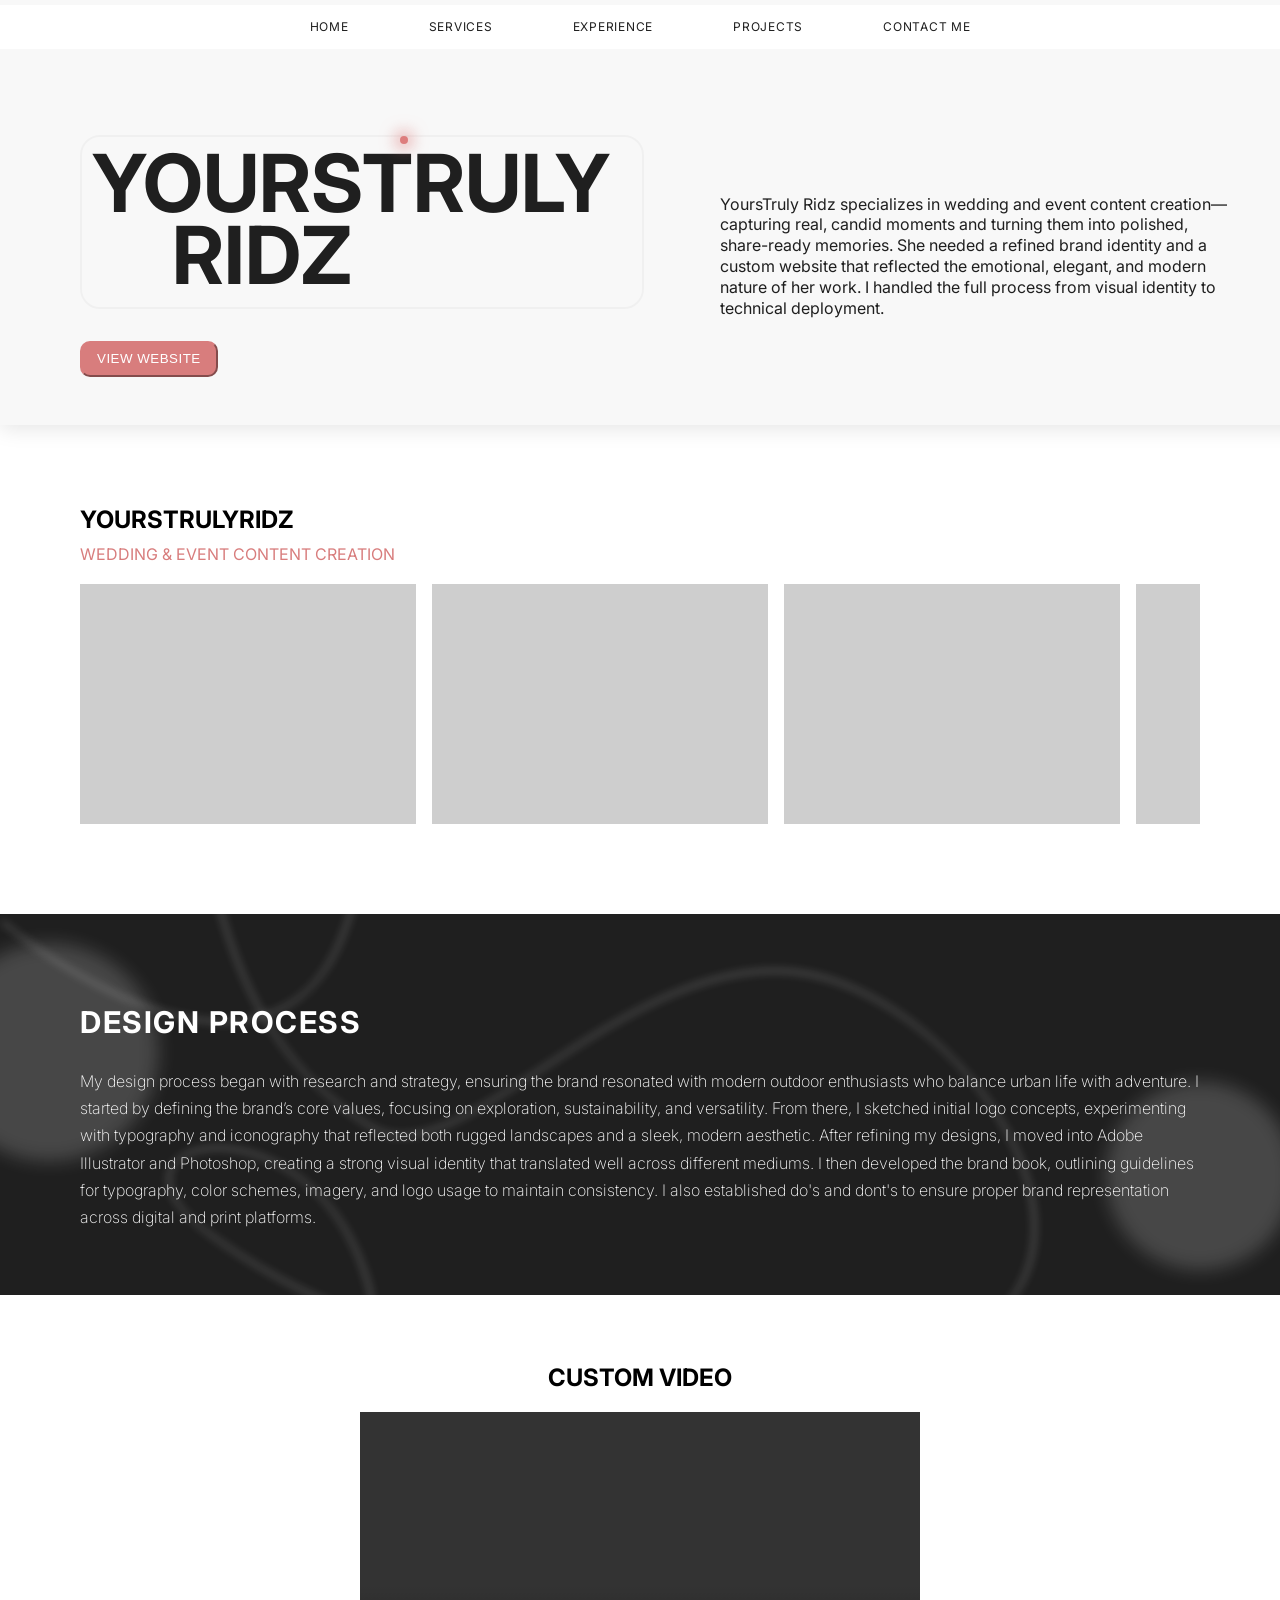
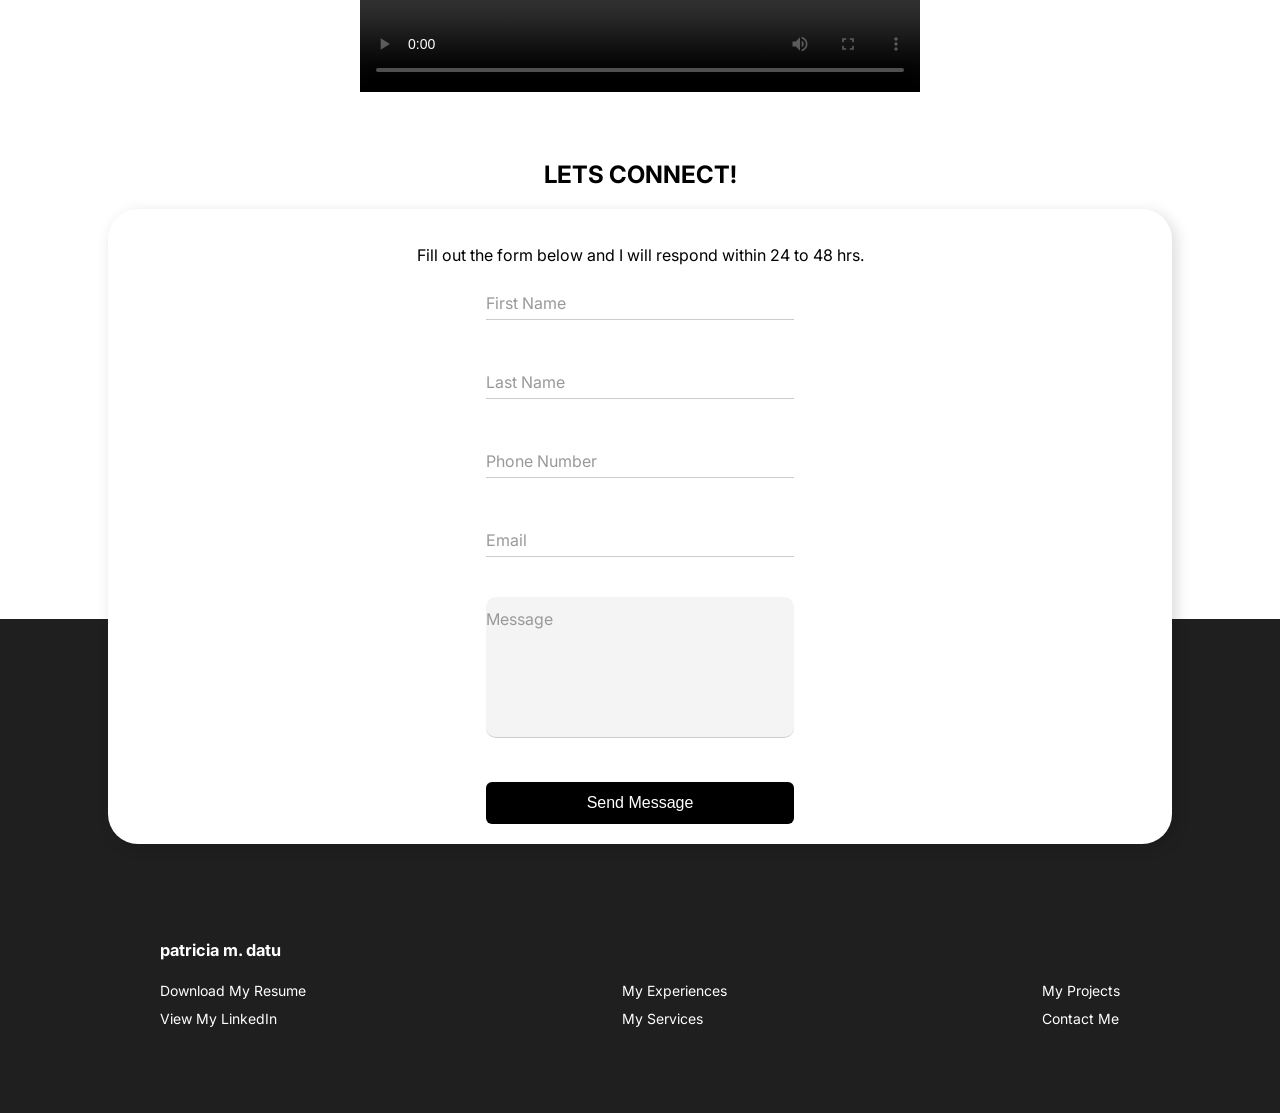
==== projects/yourstruly/index.html @ bf1b6eda "Add files via upload Projects Page - Yourstruly" ====
<!DOCTYPE html>
<html lang="en">
<head>
    <meta charset="UTF-8">
    <meta name="viewport" content="width=device-width, initial-scale=1.0">
    <title>Patricia M. Datu Projects</title>

    <link rel="stylesheet" href="/styles.css">
    <link rel="stylesheet" href="./yourstruly.css">

</head>
<body>
    
    <header class="main-header">
        <div class="button"><a href="#home">HOME</a></div>
        <div class="button"><a href="#services">SERVICES</a></div>
        <div class="button"><a href="#experience">EXPERIENCE</a></div>
        <div class="button"><a href="#projects">PROJECTS</a></div>
        <div class="button"><a href="#contact">CONTACT ME</a></div>
    </header>

    <div class="mobile-menu home-btn"></div>
    <div class="mobile-header-title-container">
        <div class="button"><a href="#services">SERVICES</a></div>
        <div class="button"><a href="#experience">EXPERIENCE</a></div>
        <div class="button"><a href="#projects">PROJECTS</a></div>
        <div class="button"><a href="#contact">CONTACT ME</a></div>
    </div>


    <section class="landing-container" id="home">
        <div class="left-container">
            <div id="landing-greeting">
                <div class="ui-ux-designer">
                    <div>YOURSTRULY</div>
                    <div class="indent">RIDZ</div>
                </div>                
                <button><a href="https://yourstrulyridz.ca/" target="_blank">VIEW WEBSITE</a></button>
            </div>
        </div>

        <div class="right-container">
            <p>YoursTruly Ridz specializes in wedding and event content creation—capturing real, candid moments and turning them into polished, share-ready memories. She needed a refined brand identity and a custom website that reflected the emotional, elegant, and modern nature of her work.
            I handled the full process from visual identity to technical deployment.</p>
        </div>
    </section>

    <section class="photo-gallery">
        <h1>YOURSTRULYRIDZ</h1>
        <p>WEDDING & EVENT CONTENT CREATION</p>

        <div class="photos-container">
            <div id="image"><img src="" alt=""></div>
            <div id="image"><img src="" alt=""></div>
            <div id="image"><img src="" alt=""></div>
            <div id="image"><img src="" alt=""></div>
            <div id="image"><img src="" alt=""></div>
            <div id="image"><img src="" alt=""></div>
            <div id="image"><img src="" alt=""></div>

        </div>
    </section>

    <section class="design-process main-experiences-container">
        <h1>DESIGN PROCESS</h1>
        <p>My design process began with research and strategy, ensuring the brand resonated with modern outdoor enthusiasts who balance urban life with adventure. I started by defining the brand’s core values, focusing on exploration, sustainability, and versatility. From there, I sketched initial logo concepts, experimenting with typography and iconography that reflected both rugged landscapes and a sleek, modern aesthetic. After refining my designs, I moved into Adobe Illustrator and Photoshop, creating a strong visual identity that translated well across different mediums. I then developed the brand book, outlining guidelines for typography, color schemes, imagery, and logo usage to maintain consistency. I also established do's and dont's to ensure proper brand representation across digital and print platforms.</p>
    </section>

    <section class="video-container">
        <h1>CUSTOM VIDEO</h1>
        <video controls playsinline id="mobile-landing-video" class="mobile-landing-video">
            <source src="./images/landing-video.mp4" type="video/mp4" codecs="avc1.4d002a, mp4a.40.2">
            Your browser does not support the video tag.
        </video>
    </section>


    <section id="contact">
        <h1 style="text-align: center;">LETS CONNECT!</h1>  

        <div class="contact-container">
                    <p>Fill out the form below and I will respond within 24 to 48 hrs.</p>

                    <div class="contact-me-success">
                        <h3>Thank you for your inquiry! I will respond within 24-48 hours. <br> - pmd</h3>              
                    </div>

                    <div class="form-container">
                        <div class="form">
                            <form id="contact-form" method="post" class="contact-form">

                            <div class="form-group">
                                <input placeholder="" type="text" id="first_name" name="first_name" required>
                                <label for="first_name">First Name</label>
                            </div>

                            <div class="form-group">
                                <input placeholder="" type="text" id="last_name" name="last_name" required>
                                <label for="last_name">Last Name</label>
                            </div>

                            <div class="form-group">
                                <input placeholder="" type="tel" id="phone" name="phone" required>
                                <label for="phone">Phone Number</label>
                            </div>

                            <div class="form-group">
                                <input placeholder="" type="email" id="email" name="email" required>
                                <label for="email">Email</label>
                            </div>

                            <div class="form-group message textarea-group">
                                <textarea placeholder="" id="message" name="message" required></textarea>
                                <label for="message">Message</label>
                            </div>

                            <input type="submit" id="submit-button" value="Send Message">
                            </form>
                        </div>
                    </div>            
        </div>

        <div class="footer-form-bg"></div>
    </section>

    <footer>
        <h3>patricia m. datu</h3>

        <div class="footer-links">
            <div class="col">
                <a href="./assets/patriciamdatu_RESUME.pdf" target="_blank">Download My Resume</a>
                <a href="https://www.linkedin.com/in/patriciamdatu" target="_blank">View My LinkedIn</a>
            </div>    
            
            <div class="col">                
                <a href="#">My Experiences</a>
                <a href="#">My Services</a>
            </div>
                        
            <div class="col">                
                <a href="#">My Projects</a>
                <a href="#contact">Contact Me</a>
            </div>
        </div>

    </footer>

    <script src="/main.js"></script>
</body>
</html>
---- styles.css ----
@import url('https://fonts.googleapis.com/css2?family=Inter:wght@100..900&display=swap');

body {
  font-family: 'Inter', sans-serif !important;
  overflow-x: hidden;
  margin: 0 !important;
}

a {
    text-decoration: none;
    line-height: 200%
}

.mobile-header-title-container {
    overflow: hidden;
    max-height: 0;
    opacity: 0;
    transform: translateY(-10px);
    transition: max-height 0.4s ease, opacity 0.3s ease, transform 0.3s ease;

    background-color: #fffffff6;
    box-shadow: 0 20px 15px rgba(0, 0, 0, 0.05);

    width: 100vw;
    z-index: 1001;
    position: absolute;
    text-align: center;
    padding: 30px 0;
    backdrop-filter: blur(100px);

    a {
        line-height: 2.5rem;
        color: #1F1F1F !important;
    }
}

.mobile-header-title-container.show {
    opacity: 1;
    transform: translateY(0);
}

/* DELETE-START */
#icon-placeholder {
    height: 100px;
    width: 100px;
    background-color: #DD7D7D;
    border-radius: 100px;
}
/* DELETE-END */

#landing-greeting button:hover {
    background-color: #333 !important;
    transition: ease 0.2s;
    cursor: pointer;
}

.main-header {
    position: fixed;
    display: flex;
    justify-content: center;
    gap: 5rem;
    align-items: center;
    background-color: #ffff;

    width: 100%;
    z-index: 1000;
    padding: 10px 0;
    margin-top: 5px;

    border-radius: 100px;

    a {
        color: #1f1f1f;
        letter-spacing: 0.75px;
        font-size: 12px;
    }

    a:hover {
        color: #DD7D7D;
        
        transition: ease;
        transition-duration: 0.15s;
    }

    .button:hover {
        color: #DD7D7D;
        border-bottom: 1.5px solid #1f1f1f;

        transition: ease;
        transition-duration: 0.15s;

        cursor: pointer;
    }
}

.landing-container {
    display: flex;
    align-items: center;
    flex-direction: row;
    gap: 10vw;

    height: 70vh;
    width: 100vw;

    padding: 0 5rem;

    #landing-greeting {
        width: 40vw;
        line-height: 125%;
    }

    /* START */
.ui-ux-designer {
    position: relative; /* for dot positioning */
    color: #1f1f1f;
    font-size: 5rem;
    font-weight: bolder;
    line-height: 90%;
    border: 2px solid #00000008;
    border-radius: 20px;
    padding: 10px;
    width: 500px;  /* needed for JS calculations */
    height: 150px; /* needed for JS calculations */
}

.ui-ux-designer .indent {
    padding-left: 5rem;
}

/* Dot style */
.moving-dot {
    position: absolute;
    width: 8px;
    height: 8px;
    background-color: #DD7D7D;
    border-radius: 50%;
    top: 0;
    left: 0;
    box-shadow: 0 0 15px 5px rgba(221, 125, 125, 0.6); /* glow effect */

}


    /* END */
    
    p {
        line-height: 130%;
        font-size: 16px;
        color: #1f1f1f;
    }

    .right-container {
        width: 60vw;
    }

    button {
        background-color: #1f1f1f;
        padding: 0 15px;
        border-radius: 10px;

        a {
            color: #ffff;
            line-height: 2rem;
            letter-spacing: 0.5px;
        }
    }

}
/* START */
.main-experiences-container {
    background-color: #1f1f1f;
    padding-left: 4rem;
    padding-bottom: 25px;

    background-image: url(./assets/black-bg.svg);
    background-position: center center;
    background-size: cover;
    background-repeat: no-repeat;

    h1 {
        color: #ffff;
        font-size: 30px;
        letter-spacing: 1.5px;
        line-height: 200%;
        padding-top: 30px;
        margin: 0;
    }

    .card-container {
        display: flex;           /* align cards horizontally */
        gap: 20px;
        overflow-x: auto;        /* enable horizontal scrolling */
        padding-bottom: 1rem;    /* optional: space for scrollbar */
        scroll-behavior: smooth;

        /* make cards snap nicely (optional) */
        scroll-snap-type: x mandatory;
    }

    /* hide scrollbar for cleaner look */
    .card-container::-webkit-scrollbar {
        display: none;
    }
    .card-container {
        -ms-overflow-style: none;  /* IE/Edge */
        scrollbar-width: none;      /* Firefox */
    }

    .card-container .card {
        flex-shrink: 0;           /* prevent shrinking */
        scroll-snap-align: start; /* snap each card at the start */
        width: 325px;
        height: 245px;
        padding: 20px;

        cursor: pointer;

        mix-blend-mode: exclusion;

        background: rgba(0, 0, 0, 0.44);
        border-radius: 16px;
        box-shadow: 0 4px 30px rgba(0, 0, 0, 0.1);
        backdrop-filter: blur(7.7px);
        -webkit-backdrop-filter: blur(7.7px);
        border: 1px solid rgba(255, 255, 255, 0.14);

        p {
            color: #ffff;
            font-size: 14px;
        }

        h2 {
            color: #ffff;
            font-size: 30px;
            margin: 0;
        }
    }

    .card:hover {
        box-shadow: 0 4px 30px rgba(255, 255, 255, 0.1);
        border: 1.2px solid #ffffffb6;
        transition: ease 0.3s;
    }
}

.experience {
    max-height: 0;
    overflow: hidden;
    padding: 0;
    opacity: 0;
    transform: translateY(-20px);
    transition: max-height 0.5s ease, padding 0.5s ease, opacity 0.5s ease, transform 0.5s ease;

    display: flex;
    flex-direction: row;
    justify-content: space-between;

    z-index: -1;

    .flex-1 {
        width: 40%;
        font-weight: 300;
    }

    .flex-2 {
        width: 50%;
        font-size: 15px;
        line-height: 150%;
        margin: 10px 0;
        font-weight: 300;

    }
    
    li {
        padding: 5px 0;
    }

    h1 {
        margin: 0!important;
    }

    h3 {
        margin-top: 10px;
        color: #BFBFBF;
        font-weight: 400;
    }
}

.experience.show {
    z-index: -1;
    padding: 4rem 5rem;
    opacity: 1;
    transform: translateY(0);
    background-color: #F8F8F8;
     box-shadow: 0 8px 20px rgba(0, 0, 0, 0.08);
}



/* END */
.services-container {
    display: flex;
    justify-content: center;
    align-items: center;
    flex-direction: column;

    padding: 2rem 5rem;

    .card-container {
        display: flex;
        flex-direction: row;
        gap: 100px;
    }

    .service-card {
        width: 25%;
    }
}

#projects {
    .projects-header {
        display: flex;
        flex-direction: row;
        justify-content: space-between;

        padding: 2rem 5rem;
    }

    #links {
        display: flex;
        justify-content: space-around;
        align-items: center;
        width: 60%;
    }

    a {
        transition: ease-in-out 0.2ms;
        color: #1f1f1f;
    }

    a:hover {
        border-top: #DD7D7D solid 1px;
        color: #939393;
    }
}

.projects-grid {
    display: grid;
    grid-template-columns: repeat(3, 1fr);
    gap: 20px;
    justify-items: start;
    align-items: start;      

    width: 89%;
    margin: 0 auto;
    margin-bottom: 2rem;
}

.project-card {
    /* box-shadow: 0 4px 12px rgba(0, 0, 0, 0.08); */
    cursor: pointer;
    transition: ease-in-out 2ms;

    transition: opacity 0.1s ease;
    opacity: 1;
    position: relative;

    box-shadow: 0 4px 15px rgba(0, 0, 0, 0.086);

    img {
        width: 100%;
    }
}

.project-card.hide {
    opacity: 0;
    pointer-events: none;
    position: absolute; 
}

.project-card:hover {
    box-shadow: 0 4px 20px rgba(0, 0, 0, 0.148);
    scale: 101%;

    transition: ease-in-out 0.1s;

}

.project-preview {
    height: 40%;

    h2 {
        padding: 0 20px;
        margin-bottom: 10px !important;
        font-size: 20px;
    }

    p {
        padding: 0 20px;
        margin-top: 0;
        font-size: 14px;
        font-weight: 300;
        margin-bottom: 25px;
        line-height: 1rem;
    }
}

#contact {
    display: flex;
    justify-content: end;
    align-items: center;
    flex-direction: column;

    text-align: center;
}

.contact-container {
    background-color: #ffff;
    box-shadow: 4px 4px 15px rgba(0, 0, 0, 0.148);
    border-radius: 30px;

    width: 80%;
    padding: 20px;
}

.form-container {
    display: flex;
    align-items: center;
    justify-content: flex-end;
    flex-direction: column;
    width: 100%;
}

.contact-form {
  max-width: 600px;
  margin: 0 auto;
  display: flex;
  flex-direction: column;
  gap: 20px;
}

.contact-me-success {
    display: none;
}

.form {
    width: 30%;
}

.form-group {
  position: relative;
  margin-bottom: 20px;
}

.form-group input,
.form-group textarea {
  width: 100%;
  border: none;
  border-bottom: 1px solid #ccc;
  font-size: 16px;
  padding: 12px 0 8px 0;
  background: none;
  outline: none;
  transition: all 0.2s ease;
  resize: none;
}

/* Label positioning */
.form-group label {
  position: absolute;
  top: 12px;
  left: 0;
  font-size: 16px;
  color: #999;
  pointer-events: none;
  transition: all 0.2s ease;
}

/* When input is focused or has text */
.form-group input:focus + label,
.form-group input:not(:placeholder-shown) + label,
.form-group textarea:focus + label,
.form-group textarea:not(:placeholder-shown) + label {
  top: -8px;
  font-size: 12px;
  color: #d87d7d; /* highlight color */
}

textarea {
  min-height: 120px;
}

.message textarea{
    background-color: #f4f4f4;
    border-radius: 10px;
}

#submit-button {
  background-color: #000;
  color: #fff;
  padding: 12px 20px;
  border: none;
  border-radius: 6px;
  cursor: pointer;
  font-size: 16px;
  transition: background-color 0.2s ease;
}

#submit-button:hover {
  background-color: #333 !important;
}

.footer-form-bg {
    height: 25vh;
    position: absolute;
    background-color: #1F1F1F;
    width: 100%;
    display: flex;

    z-index: -1;
}

footer {
    background-color: #1F1F1F;
    color: #ffff;
    font-size: 14px;
    padding: 5rem 10rem;


    .footer-links {
        display: flex;
        flex-direction: row;
        justify-content: space-between;

        max-width: 1500px;
    }

    a{
        color: #ffff;

        transition: ease 0.2s;
    }

    a:hover{
        color: #cfa3a3;
    }

    .col {
        display: flex;
        flex-direction: column;
    }
}

@media screen and (max-width: 769px) {
.main-header {
    display: none;
}

.mobile-menu {
    display: block;
    width: 75px;
    height: 75px;
    background-color: #d87d7d;
    /* TEMPORARY START */
    margin: 20px;
    border-radius: 100px;
}

.landing-container {
    flex-direction: column;
    padding: 2rem 0;
    justify-content: flex-end;
    height: auto;
    width: 90%;
    margin: 0 auto;

    img {
        display: none;
    }

    .left-container {
        width: 100%;
    }

    .right-container {
        display: none;
    }

    #landing-greeting{
        width: 100%;
        padding-bottom: 2rem;

        p {
            width: 90%;
            font-size: 14px;        
        }
    }

    .ui-ux-designer {
        width: 350px;
        font-size: 3.5rem;
        height: 100px;

        margin: 25px 0px;

        .indent {
            padding-left: 3rem;
        }
    }
}

.main-experiences-container {
    padding-left: 1rem;
}

.experience.show {
    padding: 2rem 1rem !important;
}

.experience {
    flex-direction: column;
    
    .flex-1 {
        width: 100%;

        h1 {
            font-size: 28px;
        }
    }

    .flex-2 {
        width: 90%;
        padding: 0 2rem;
        font-size: 14px;
    }
}

.services-container{
    padding: 2rem 1rem;

    .card-container {
        flex-direction: column !important;
        gap: 50px;
        text-align: center;
        justify-content: center;
    }

    .service-card {
        width: 100%;
        display: flex;
        flex-direction: column;
        align-items: center;
        justify-content: center;
        font-weight: 300;

        h2 {
            margin-bottom: 0;
        }

        p {
            margin-top: 5px;
        }
    }
}

.projects-grid {
    grid-template-columns: repeat(1, 1fr);
}

#projects{
    text-align: center;

    .projects-header {
        flex-direction: column;
        padding: 2rem 1rem;
    }    

    #links {
        width: 100%;
    }
}

.form {
    width: 85%;
    padding-top: 1rem;
}

footer {
    padding: 3rem 1rem;
    text-align: center;

    .footer-links {
        flex-direction: column;
    }

    h3 {
        font-size: 2rem;
        font-weight: 400;
        padding-top: 0;
    }

    a {
        line-height: 2rem;
    }
}

}
---- projects/yourstruly/yourstruly.css ----
.main-header {
    border-radius: 0;
}

.landing-container {
    background-color: #F8F8F8;
    height: auto;
    padding: 3rem 5rem;
    padding-top: 15vh;

    box-shadow: 0 4px 20px rgba(0, 0, 0, 0.10);
}

.right-container {
    p {
        width: 80%;
    }
}

.ui-ux-designer {
    width: 540px !important;
}

.left-container {
    button {
        margin-top: 2rem;
        background-color: #d87d7d;
        border-color: #d87d7d;
    }

    button:hover {
        background-color: #d87d7dae;
    }
}

.photo-gallery {
    padding: 5rem 5rem;

    h1 {
        margin: 0;
    }

    p {
        color: #d87d7d;
        margin: 10px 0
    }

    .photos-container {
        display: flex;
        gap: 16px;
        overflow-x: auto;
        scroll-behavior: smooth;
        padding: 10px 0;
    }

    .photos-container::-webkit-scrollbar {
        height: 8px;           
    }

    .photos-container::-webkit-scrollbar-thumb {
        background-color: rgba(0,0,0,0.3);
        border-radius: 4px;
    }

    .photos-container::-webkit-scrollbar-track {
        background: transparent;
    }

    #image {
        flex: 0 0 auto;
        width: 200px;
    }

    #image img {
        width: 100%;
        height: auto;
        display: block;
        border-radius: 12px;
    }

    #image {
        width: 30%;
        height: 15rem;
        background-color: #cecece;
    }
}

.design-process {
    padding: 3rem 5rem;
    color: #ffff;
    font-weight: 200;
    line-height: 1.7rem;
}

.video-container {
    padding: 3rem 5rem;
    display: flex;
    flex-direction: column;
    justify-content: center;
    align-items: center;

    video {
        width: 50%;
    }
}

@media screen and (max-width: 769px) {
    .landing-container {
        padding: 2rem 0.5rem;
        text-align: center;
        display: block;

        .right-container {
            display: block;
            width: 100%;
        }

        p {
            width: 100%;
        }

        #landing-greeting {
            padding-bottom: 0;

            button {
                order: 1;
            }
        }
    }

    .left-container {
        button {
            margin: 0;
        }
    }

    .ui-ux-designer {
        width: 375px !important;
        order: 2;
    }

    .photo-gallery {
        padding: 5rem 1rem;
        flex-direction: column;
    }

    .design-process {
        padding: 1rem 1rem;
        font-size: 15px;
        text-align: center;

        p {
            margin-top: 0 !important;
        }
    }

    .video-container {
        padding: 2rem 1rem;

        video {
            width: 95%;
        }
    }
}
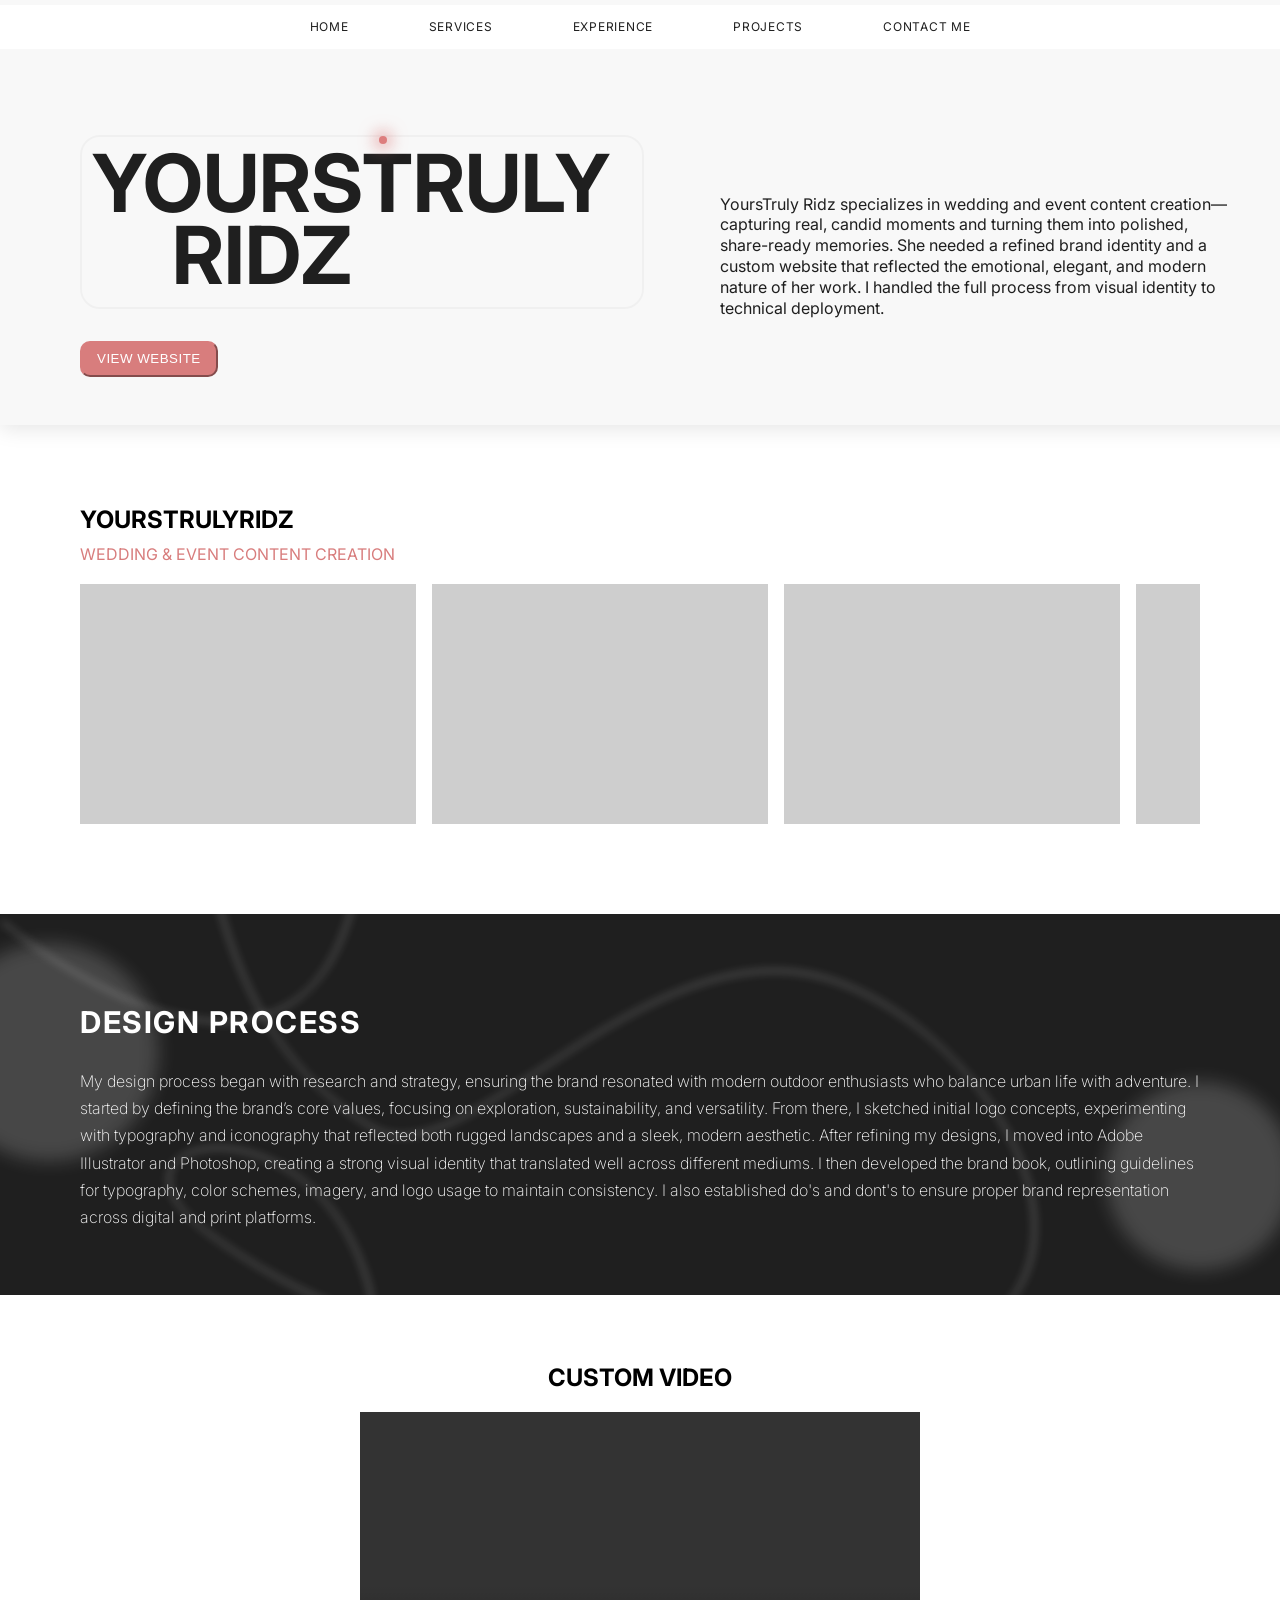
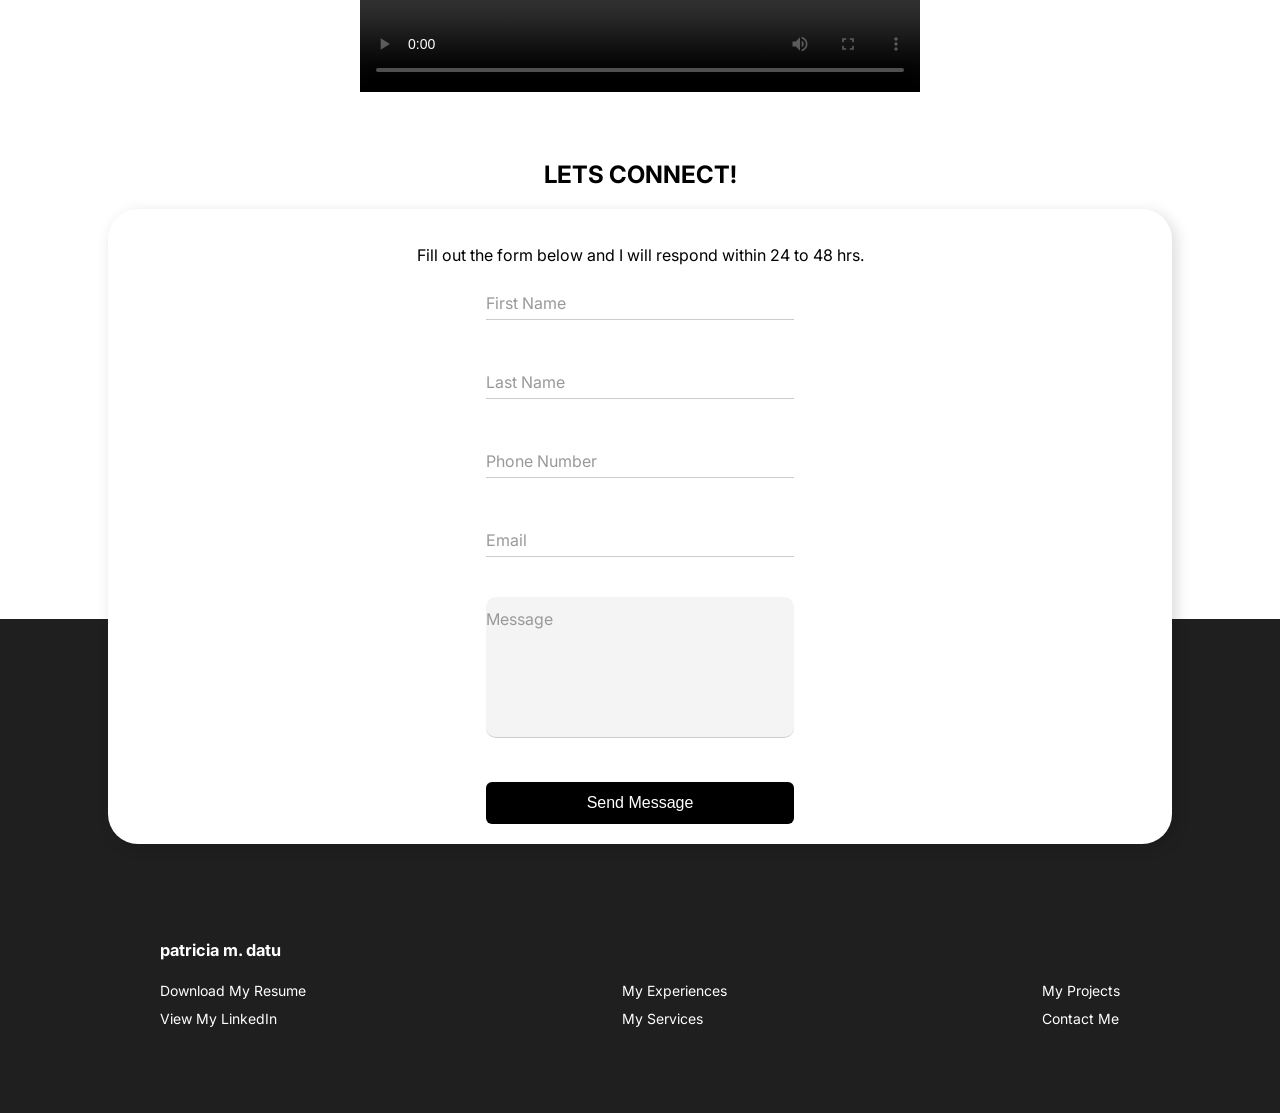
==== commit eab5f50b: "Add files via upload" ====
--- a/projects/yourstruly/index.html
+++ b/projects/yourstruly/index.html
@@ -5,7 +5,7 @@
     <meta name="viewport" content="width=device-width, initial-scale=1.0">
     <title>Patricia M. Datu Projects</title>
 
-    <link rel="stylesheet" href="/styles.css">
+    <link rel="stylesheet" href="../../styles.css">
     <link rel="stylesheet" href="./yourstruly.css">
 
 </head>
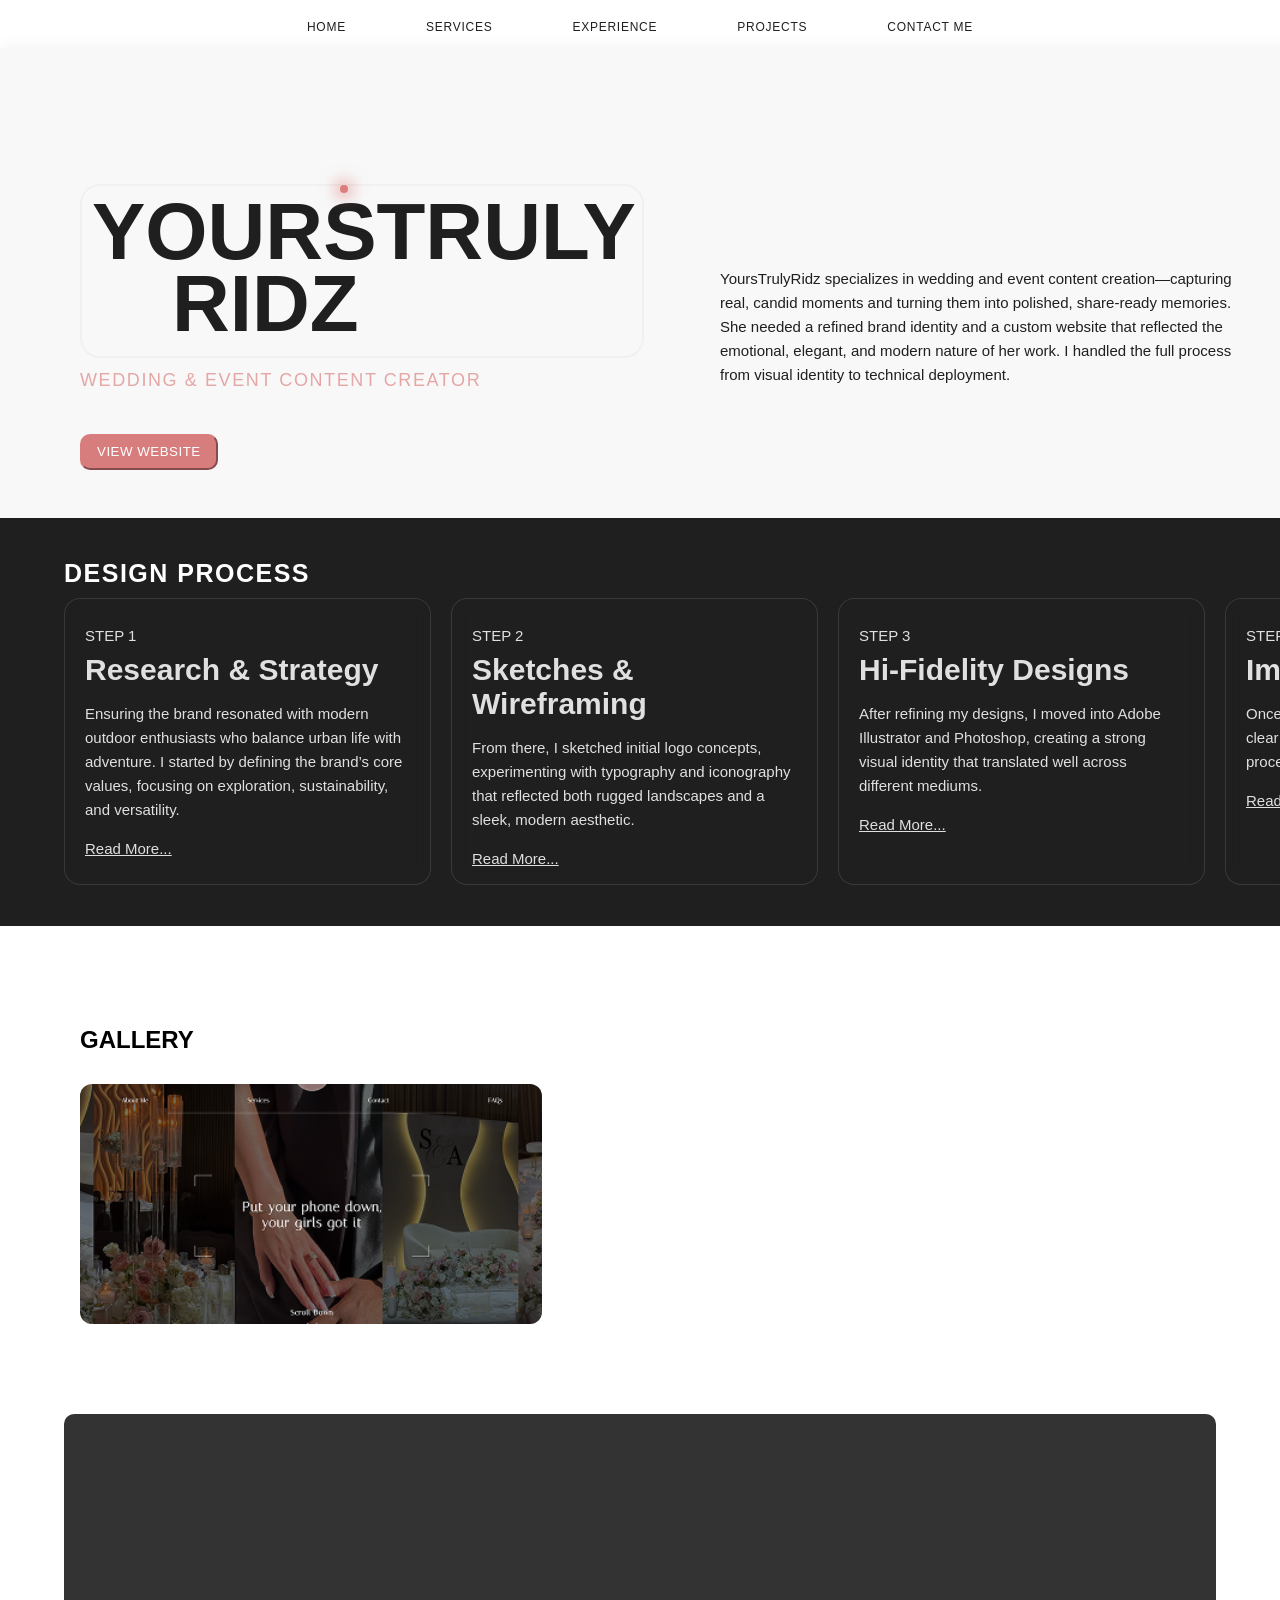
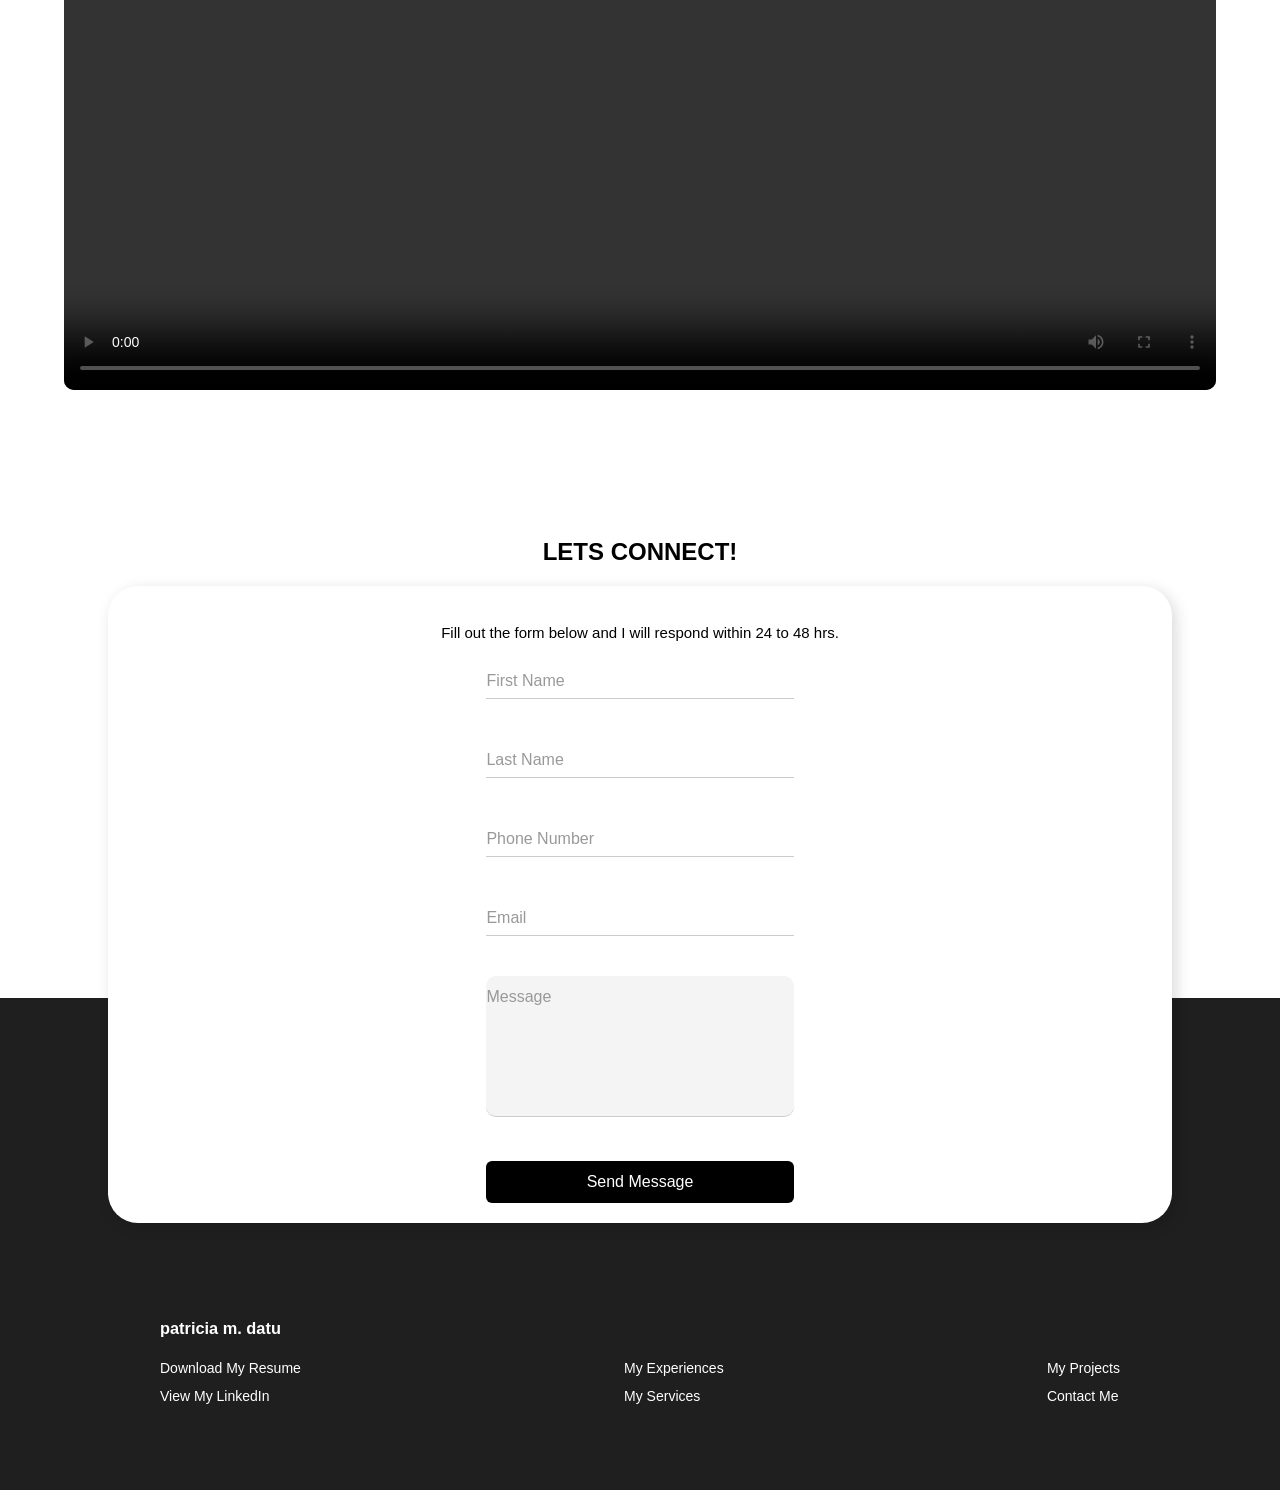
==== commit f7983443: "Add files via upload" ====
--- a/projects/yourstruly/index.html
+++ b/projects/yourstruly/index.html
@@ -34,49 +34,126 @@
                 <div class="ui-ux-designer">
                     <div>YOURSTRULY</div>
                     <div class="indent">RIDZ</div>
-                </div>                
+                </div>
+                <p id="title-desc">WEDDING & EVENT CONTENT CREATOR</p>                
                 <button><a href="https://yourstrulyridz.ca/" target="_blank">VIEW WEBSITE</a></button>
             </div>
         </div>
 
         <div class="right-container">
-            <p>YoursTruly Ridz specializes in wedding and event content creation—capturing real, candid moments and turning them into polished, share-ready memories. She needed a refined brand identity and a custom website that reflected the emotional, elegant, and modern nature of her work.
+            <p>YoursTrulyRidz specializes in wedding and event content creation—capturing real, candid moments and turning them into polished, share-ready memories. She needed a refined brand identity and a custom website that reflected the emotional, elegant, and modern nature of her work.
             I handled the full process from visual identity to technical deployment.</p>
         </div>
     </section>
 
+<!-- DESIGN process start -->
+    <section class="main-experiences-container" id="experience">
+        <div class="title-container">
+            <h1>DESIGN PROCESS</h1>
+        </div>
+
+        <div class="card-container">
+            <div class="card" id="step1-card">
+                <p class="date" style="margin: 5px 0;">STEP 1</p>
+                <h2 class="position">Research & Strategy</h2>
+                <p class="description">Ensuring the brand resonated with modern outdoor enthusiasts who balance urban life with adventure. I started by defining the brand’s core values, focusing on exploration, sustainability, and versatility.</p>
+                <p style="text-decoration: underline;">Read More...</p>
+            </div>
+
+            <div class="card" id="step2-card">
+                <p class="date" style="margin: 5px 0;">STEP 2</p>
+                <h2 class="position">Sketches & Wireframing</h2>
+                <p class="description">From there, I sketched initial logo concepts, experimenting with typography and iconography that reflected both rugged landscapes and a sleek, modern aesthetic.</p>
+                <p style="text-decoration: underline;">Read More...</p>
+            </div>
+
+            <div class="card" id="step3-card">
+                <p class="date" style="margin: 5px 0;">STEP 3</p>
+                <h2 class="position">Hi-Fidelity Designs</h2>
+                <p class="description">After refining my designs, I moved into Adobe Illustrator and Photoshop, creating a strong visual identity that translated well across different mediums.</p>
+                <p style="text-decoration: underline;">Read More...</p>
+            </div>
+
+            <div class="card" id="step4-card">
+                <p class="date" style="margin: 5px 0;">STEP 4</p>
+                <h2 class="position">Implementation</h2>
+                <p class="description">Once I had Figma hi-fi mockup, icons, and a clear brand identity, i began the implementation process. First I created a box frame, and began.</p>
+                <p style="text-decoration: underline;">Read More...</p>
+            </div>
+        </div>
+    </section>
+
+    <div class="experience step1">
+        <div class="flex-1">
+            <h1>RESEARCH & STRATEGY</h1>
+            <h3>STEP 1</h3>
+            <p>Ensuring the brand resonated with modern outdoor enthusiasts who balance urban life with adventure. I started by defining the brand’s core values, focusing on exploration, sustainability, and versatility.</p>
+        </div>
+
+        <div class="flex-2">
+            <li>Led the full website revamp (25+ pages and product tools), integrating successful features to improve user flow, accessibility, and AODA compliance.</li>
+        </div>
+    </div>
+
+    <div class="experience step2">
+        <div class="flex-1">
+            <h1>SKETCHES & WIREFRAMING</h1>
+            <h3>STEP 2</h3>
+            <p>From there, I sketched initial logo concepts, experimenting with typography and iconography that reflected both rugged landscapes and a sleek, modern aesthetic.</p>
+        </div>
+
+        <div class="flex-2">
+            <li>Created animated assets using After Effects and Lottie to enhance web compatibility.</li>
+        </div>
+    </div>
+
+    <div class="experience step3">
+        <div class="flex-1">
+            <h1>HI-FIDELITY DESIGNS</h1>
+            <h3>STEP 3</h3>
+            <p>After refining my designs, I moved into Adobe Illustrator and Photoshop, creating a strong visual identity that translated well across different mediums.</p>
+        </div>
+
+        <div class="flex-2">
+            <li>Used Figma to create Hi-fidelity/Low-fidelity wireframes, and working prototypes to present to the City of Oshawa.</li>
+        </div>
+    </div>    
+
+    <div class="experience step4">
+        <div class="flex-1">
+            <h1>IMPLEMENTATION</h1>
+            <h3>STEP 4</h3>
+            <p>Once I had Figma hi-fi mockup, icons, and a clear brand identity, i began the implementation process. First I created a box frame, and began.</p>
+        </div>
+
+        <div class="flex-2">
+            <li>Photographed/videographed events happening on campus.</li>
+            <li>Used Adobe Premiere and After Effects to edit and enhance social media videos.</li>
+            <li>Working closely with the Communications and Marketing team to execute content distribution strategies</li>
+        </div>
+    </div>   
+
+<!-- DESIGN process end -->
     <section class="photo-gallery">
-        <h1>YOURSTRULYRIDZ</h1>
-        <p>WEDDING & EVENT CONTENT CREATION</p>
-
+        <h1>GALLERY</h1>
         <div class="photos-container">
-            <div id="image"><img src="" alt=""></div>
-            <div id="image"><img src="" alt=""></div>
-            <div id="image"><img src="" alt=""></div>
-            <div id="image"><img src="" alt=""></div>
-            <div id="image"><img src="" alt=""></div>
-            <div id="image"><img src="" alt=""></div>
-            <div id="image"><img src="" alt=""></div>
-
-        </div>
-    </section>
-
-    <section class="design-process main-experiences-container">
-        <h1>DESIGN PROCESS</h1>
-        <p>My design process began with research and strategy, ensuring the brand resonated with modern outdoor enthusiasts who balance urban life with adventure. I started by defining the brand’s core values, focusing on exploration, sustainability, and versatility. From there, I sketched initial logo concepts, experimenting with typography and iconography that reflected both rugged landscapes and a sleek, modern aesthetic. After refining my designs, I moved into Adobe Illustrator and Photoshop, creating a strong visual identity that translated well across different mediums. I then developed the brand book, outlining guidelines for typography, color schemes, imagery, and logo usage to maintain consistency. I also established do's and dont's to ensure proper brand representation across digital and print platforms.</p>
+            <div id="image"><img src="../../images/project1-bg.png" alt=""></div>
+            <div id="image"><img src="../yourstruly/images/image2.png" alt=""></div>
+            <div id="image"><img src="../yourstruly/images/image3.png" alt=""></div>
+            <div id="image"><img src="../yourstruly/images/image4.png" alt=""></div>
+            <div id="image"><img src="../yourstruly/images/image5.png" alt=""></div>
+        </div>
     </section>
 
     <section class="video-container">
-        <h1>CUSTOM VIDEO</h1>
-        <video controls playsinline id="mobile-landing-video" class="mobile-landing-video">
+        <video style="width: 90%; border-radius: 10px;" controls playsinline id="mobile-landing-video" class="mobile-landing-video">
             <source src="./images/landing-video.mp4" type="video/mp4" codecs="avc1.4d002a, mp4a.40.2">
             Your browser does not support the video tag.
         </video>
     </section>
 
-
     <section id="contact">
-        <h1 style="text-align: center;">LETS CONNECT!</h1>  
+        <h1 style="text-align: center; padding-top: 8rem;">LETS CONNECT!</h1>  
 
         <div class="contact-container">
                     <p>Fill out the form below and I will respond within 24 to 48 hrs.</p>
--- a/styles.css
+++ b/styles.css
@@ -1,7 +1,11 @@
 @import url('https://fonts.googleapis.com/css2?family=Inter:wght@100..900&display=swap');
 
+html {
+    scroll-behavior: smooth;
+}
+
 body {
-  font-family: 'Inter', sans-serif !important;
+  font-family: 'Outfit', sans-serif !important;
   overflow-x: hidden;
   margin: 0 !important;
 }
@@ -9,6 +13,11 @@
 a {
     text-decoration: none;
     line-height: 200%
+}
+
+p {
+    font-size: 15px !important;
+    line-height: 1.5rem !important;
 }
 
 .mobile-header-title-container {
@@ -25,7 +34,6 @@
     z-index: 1001;
     position: absolute;
     text-align: center;
-    padding: 30px 0;
     backdrop-filter: blur(100px);
 
     a {
@@ -41,8 +49,8 @@
 
 /* DELETE-START */
 #icon-placeholder {
-    height: 100px;
-    width: 100px;
+    height: 125px;
+    width: 125px;
     background-color: #DD7D7D;
     border-radius: 100px;
 }
@@ -55,19 +63,15 @@
 }
 
 .main-header {
-    position: fixed;
     display: flex;
     justify-content: center;
     gap: 5rem;
     align-items: center;
-    background-color: #ffff;
 
     width: 100%;
     z-index: 1000;
     padding: 10px 0;
     margin-top: 5px;
-
-    border-radius: 100px;
 
     a {
         color: #1f1f1f;
@@ -172,14 +176,14 @@
     padding-left: 4rem;
     padding-bottom: 25px;
 
-    background-image: url(./assets/black-bg.svg);
+    /* background-image: url(./assets/black-bg.svg);
     background-position: center center;
     background-size: cover;
-    background-repeat: no-repeat;
+    background-repeat: no-repeat; */
 
     h1 {
         color: #ffff;
-        font-size: 30px;
+        font-size: 25px;
         letter-spacing: 1.5px;
         line-height: 200%;
         padding-top: 30px;
@@ -187,13 +191,12 @@
     }
 
     .card-container {
-        display: flex;           /* align cards horizontally */
+        display: flex;           
         gap: 20px;
-        overflow-x: auto;        /* enable horizontal scrolling */
-        padding-bottom: 1rem;    /* optional: space for scrollbar */
+        overflow-x: auto;        
+        padding-bottom: 1rem;    
         scroll-behavior: smooth;
 
-        /* make cards snap nicely (optional) */
         scroll-snap-type: x mandatory;
     }
 
@@ -202,13 +205,13 @@
         display: none;
     }
     .card-container {
-        -ms-overflow-style: none;  /* IE/Edge */
-        scrollbar-width: none;      /* Firefox */
+        -ms-overflow-style: none; 
+        scrollbar-width: none; 
     }
 
     .card-container .card {
-        flex-shrink: 0;           /* prevent shrinking */
-        scroll-snap-align: start; /* snap each card at the start */
+        flex-shrink: 0;          
+        scroll-snap-align: start;
         width: 325px;
         height: 245px;
         padding: 20px;
@@ -309,11 +312,19 @@
     .card-container {
         display: flex;
         flex-direction: row;
-        gap: 100px;
+        gap: 60px;
     }
 
     .service-card {
         width: 25%;
+        display: flex;
+        flex-direction: column;
+        align-items: center;
+        text-align: center;
+    }
+
+    h2 {
+        margin-bottom: 0;
     }
 }
 
@@ -592,7 +603,7 @@
 
         p {
             width: 90%;
-            font-size: 14px;        
+            font-size: 15px;        
         }
     }
 
@@ -624,7 +635,7 @@
         width: 100%;
 
         h1 {
-            font-size: 28px;
+            font-size: 25px;
         }
     }
 
--- a/projects/yourstruly/yourstruly.css
+++ b/projects/yourstruly/yourstruly.css
@@ -9,6 +9,14 @@
     padding-top: 15vh;
 
     box-shadow: 0 4px 20px rgba(0, 0, 0, 0.10);
+
+    #title-desc {
+        color: #e5a6a6;
+        font-weight: 500;
+        letter-spacing: 1.6px;
+        font-size: 18px !important;
+        margin: 10px 0
+    }
 }
 
 .right-container {
@@ -36,15 +44,6 @@
 .photo-gallery {
     padding: 5rem 5rem;
 
-    h1 {
-        margin: 0;
-    }
-
-    p {
-        color: #d87d7d;
-        margin: 10px 0
-    }
-
     .photos-container {
         display: flex;
         gap: 16px;
@@ -68,20 +67,14 @@
 
     #image {
         flex: 0 0 auto;
-        width: 200px;
+        height: 15rem;
     }
 
     #image img {
-        width: 100%;
-        height: auto;
+        height: 100%;
+        width: auto;
         display: block;
         border-radius: 12px;
-    }
-
-    #image {
-        width: 30%;
-        height: 15rem;
-        background-color: #cecece;
     }
 }
 
@@ -93,14 +86,22 @@
 }
 
 .video-container {
-    padding: 3rem 5rem;
     display: flex;
     flex-direction: column;
     justify-content: center;
     align-items: center;
 
     video {
-        width: 50%;
+        width: 100vw;
+    }
+}
+
+.experience {
+    flex-direction: column;
+    width: 100%;
+
+    .flex-1, .flex-2 {
+        width: 90vw;
     }
 }
 
@@ -126,6 +127,12 @@
                 order: 1;
             }
         }
+
+        #title-desc {
+            font-size: 15px !important;
+            padding-bottom: 10px !important;
+            margin: 0 auto !important;
+        }
     }
 
     .left-container {
@@ -135,13 +142,20 @@
     }
 
     .ui-ux-designer {
-        width: 375px !important;
+        width: 340px !important;
         order: 2;
+        font-size: 3.2rem !important;
+        line-height: 102% !important;
     }
 
     .photo-gallery {
-        padding: 5rem 1rem;
+        padding: 2rem 1rem;
         flex-direction: column;
+        text-align: center;
+
+        #image img {
+            width: 92vw;
+        }
     }
 
     .design-process {
@@ -153,12 +167,4 @@
             margin-top: 0 !important;
         }
     }
-
-    .video-container {
-        padding: 2rem 1rem;
-
-        video {
-            width: 95%;
-        }
-    }
 }
